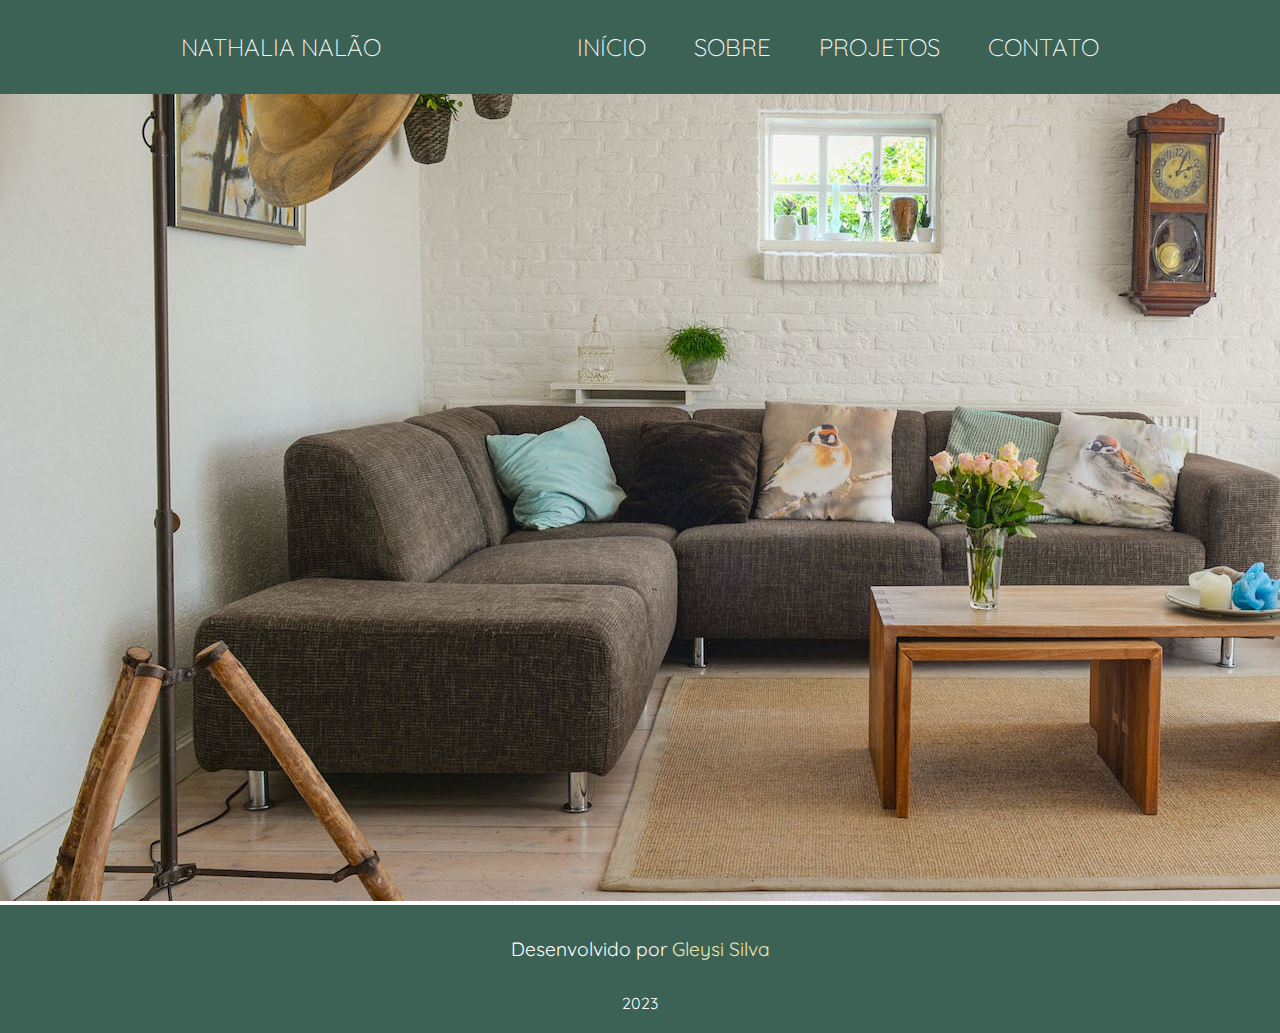
==== index.html @ 77935b5d "criando repositório" ====
<!DOCTYPE html>
<html lang="pt-br">
<head>
    <meta charset="UTF-8">
    <meta http-equiv="X-UA-Compatible" content="IE=edge">
    <meta name="viewport" content="width=device-width, initial-scale=1.0">
    <title>Nathalia Nalão</title>
    <!--css main-->
    <link rel="stylesheet" href="styles/style.css">
    <!--css mobile menu sheet-->
    <!-- <link rel="stylesheet" href="999px_sheet.css"> -->
    <!--css media queries sheets-->
    <!--fonts-->
    <link rel="preconnect" href="https://fonts.googleapis.com">
    <link rel="preconnect" href="https://fonts.gstatic.com" crossorigin>
    <link href="https://fonts.googleapis.com/css2?family=League+Script&family=WindSong:wght@500&display=swap" rel="stylesheet">
</head>
<body>
    <header>
        <nav>
            <a class="logo" href="#index.html">NATHALIA NALÃO</a><!--brand-->
            <ul class ="nav-list">
                <li><a href="#header">INÍCIO</a></li>
                <li><a href="about.html">SOBRE</a></li>
                <li><a href="projects.html">PROJETOS</a></li>
                <li><a href="contact.html">CONTATO</a></li>
            </ul>
        </nav>
        <img id="img-header" src="img/bg.jpg" alt="ambiente">
    </header>
    <footer>
        <p id="developer">Desenvolvido por <a href="https://gleysii.github.io/portfolio/" target="_blank">Gleysi Silva</a></p>
        <p id="year">2023</p>
        <div id="social-media-container">
            <!--sgv com links-->
        </div>
    </footer>
    <script src="js/script.js"></script>
</body>
</html>
---- styles/style.css ----
@import url("https://fonts.googleapis.com/css2?family=Quicksand:wght@300&display=swap");
* {
  padding: 0;
  margin: 0;
  overflow-x: hidden;
}

footer {
  background-color: #3C6255;
  height: 8rem;
  margin: 0;
  text-align: center;
  color: white;
}
footer p#developer {
  padding-top: 2rem;
  color: white;
  font-family: "Quicksand";
  font-size: 1.2rem;
  padding-bottom: 0;
}
footer p#developer a {
  text-decoration: none;
  color: #EAE7B1;
}
footer p#developer a:hover {
  letter-spacing: 0.1em;
}
footer p#year {
  padding-top: 2rem;
  color: white;
  font-family: "Quicksand";
}

nav {
  background-color: #3C6255;
  padding: 2rem;
  text-align: center;
  display: flex;
  justify-content: space-evenly;
}
nav .logo {
  display: flex;
  color: white;
  text-decoration: none;
  text-transform: uppercase;
  font-size: 1.5rem;
  font-weight: 300;
  font-family: "Quicksand";
}
nav .logo:hover {
  color: #A6BB8D;
}
nav ul {
  display: flex;
}
nav ul li {
  padding-left: 3rem;
  list-style: none;
  color: white;
}
nav ul li a {
  color: white;
  text-decoration: none;
  text-transform: uppercase;
  font-size: 1.5rem;
  font-weight: 300;
  font-family: "Quicksand";
}
nav ul li a:hover {
  color: #A6BB8D;
}

.img-header {
  width: 20%;
  height: 50%;
}/*# sourceMappingURL=style.css.map */
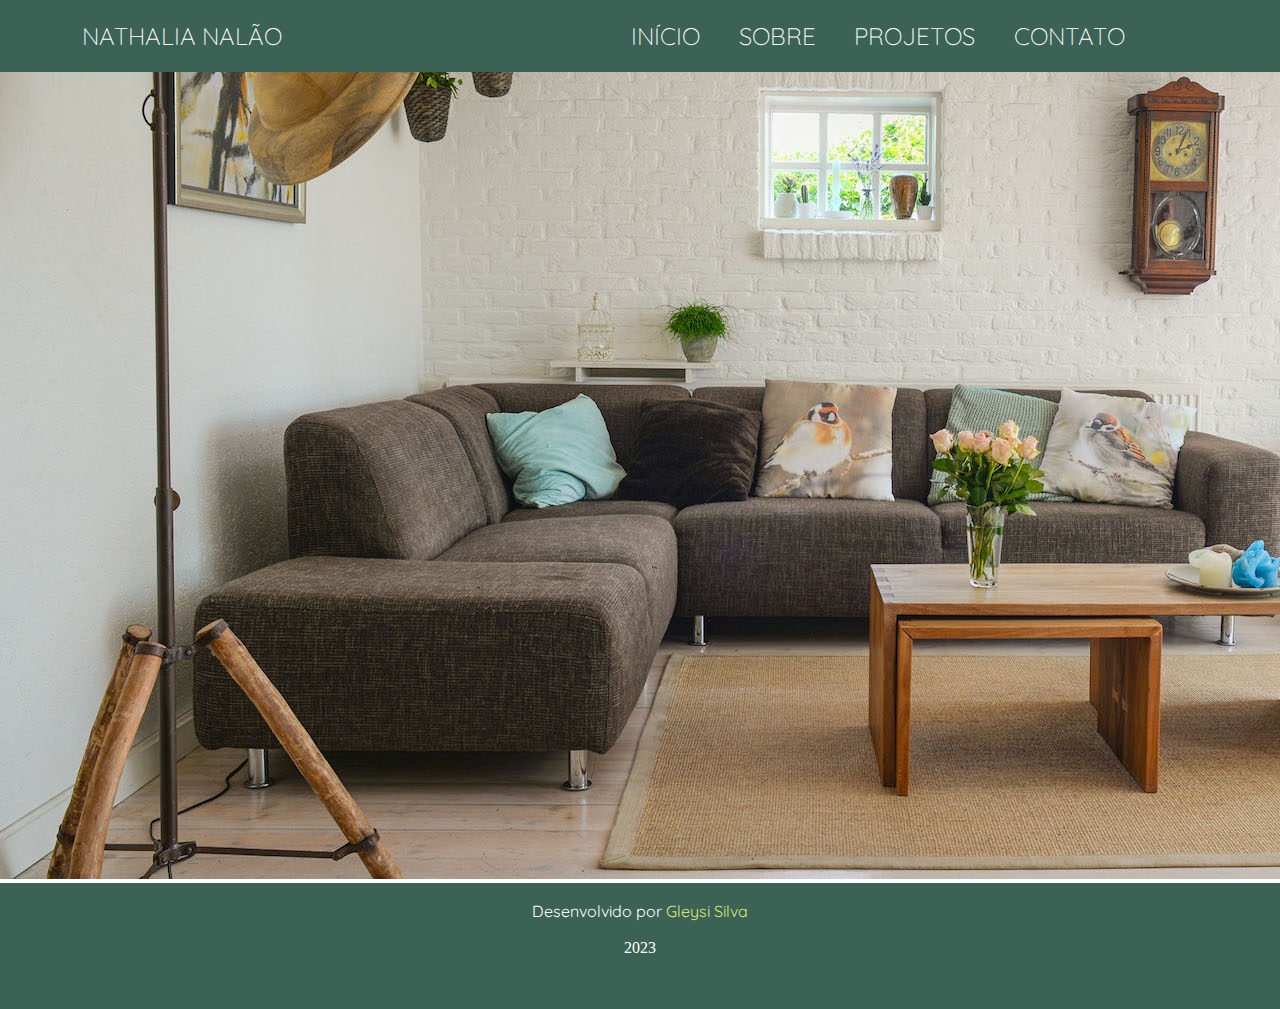
==== commit 1adb9c6a: "inserção de menu responsivo" ====
--- a/index.html
+++ b/index.html
@@ -17,16 +17,25 @@
 </head>
 <body>
     <header>
-        <nav>
-            <a class="logo" href="#index.html">NATHALIA NALÃO</a><!--brand-->
-            <ul class ="nav-list">
-                <li><a href="#header">INÍCIO</a></li>
-                <li><a href="about.html">SOBRE</a></li>
-                <li><a href="projects.html">PROJETOS</a></li>
-                <li><a href="contact.html">CONTATO</a></li>
-            </ul>
-        </nav>
-        <img id="img-header" src="img/bg.jpg" alt="ambiente">
+        <div class = "top-nav">
+            <div class = "menu-toggle">
+              <div class="one"></div>
+              <div class="two"></div>
+              <div class="three"></div>
+            </div>
+            <a class="brand" href="index.html">NATHALIA NALÃO</a>
+            <nav>
+                <ul>
+                    <li><a href="#header">INÍCIO</a></li>
+                    <li><a href="about.html">SOBRE</a></li>
+                    <li><a href="projects.html">PROJETOS</a></li>
+                    <li><a href="contact.html">CONTATO</a></li>
+                </ul>
+            </nav>
+        </div>
+        <main>
+            <img id="img-header" src="img/bg.jpg" alt="ambiente">
+        </main>
     </header>
     <footer>
         <p id="developer">Desenvolvido por <a href="https://gleysii.github.io/portfolio/" target="_blank">Gleysi Silva</a></p>
@@ -35,6 +44,7 @@
             <!--sgv com links-->
         </div>
     </footer>
-    <script src="js/script.js"></script>
+    <!-- <script src="js/script.js"></script> -->
+    <script src="js/mobile-menu.js"></script>
 </body>
 </html>--- a/styles/style.css
+++ b/styles/style.css
@@ -1,4 +1,66 @@
+@charset "UTF-8";
 @import url("https://fonts.googleapis.com/css2?family=Quicksand:wght@300&display=swap");
+* {
+  padding: 0;
+  margin: 0;
+  overflow-x: hidden;
+}
+
+* {
+  padding: 0;
+  margin: 0;
+  overflow-x: hidden;
+}
+
+#about-container {
+  height: 78vh;
+  justify-content: center;
+}
+#about-container .section-title {
+  font-size: 2rem;
+  font-weight: 500;
+  color: black;
+  font-family: "Quicksand";
+  letter-spacing: 2px;
+  margin-left: 7vw;
+  margin-top: 15vh;
+  padding: 0.5rem;
+  border-left: #dce677 solid 3px;
+}
+#about-container #about-description {
+  font-size: 1.5rem;
+  font-family: "Quicksand";
+  letter-spacing: 1pt;
+  align-items: center;
+  margin: 7vh 30vw 7vh 7vw;
+}
+#about-container #sidebar {
+  position: absolute;
+  right: 0;
+  top: 8vh;
+  height: 78vh;
+  width: 25vw;
+  background-color: #61876E;
+  text-align: center;
+}
+#about-container #sidebar #img-profile {
+  margin-top: 7vh;
+  position: relative;
+  margin-left: auto;
+  margin-right: auto;
+  width: 35vh;
+  border-radius: 3%;
+  height: auto;
+}
+#about-container #sidebar .nathalia {
+  font-size: 1.5rem;
+  font-family: "Quicksand";
+  letter-spacing: 1pt;
+  align-items: center;
+  margin: 7vh 7vw 7vh 7vw;
+  color: #A6BB8D;
+}
+
 * {
   padding: 0;
   margin: 0;
@@ -7,59 +69,67 @@
 
 footer {
   background-color: #3C6255;
-  height: 8rem;
+  height: 14vh;
   margin: 0;
   text-align: center;
   color: white;
 }
 footer p#developer {
-  padding-top: 2rem;
-  color: white;
-  font-family: "Quicksand";
-  font-size: 1.2rem;
-  padding-bottom: 0;
+  padding-top: 2vh;
+  color: white;
+  font-family: "Quicksand";
+  font-size: 1rem;
+  margin-bottom: 2vh;
 }
 footer p#developer a {
   text-decoration: none;
-  color: #EAE7B1;
+  color: #dce677;
 }
 footer p#developer a:hover {
   letter-spacing: 0.1em;
 }
 footer p#year {
-  padding-top: 2rem;
-  color: white;
-  font-family: "Quicksand";
-}
-
-nav {
+  font-weight: 100;
+}
+
+* {
+  padding: 0;
+  margin: 0;
+  overflow-x: hidden;
+}
+
+.top-nav {
   background-color: #3C6255;
-  padding: 2rem;
-  text-align: center;
+  height: 8vh;
+  vertical-align: center;
   display: flex;
-  justify-content: space-evenly;
-}
-nav .logo {
-  display: flex;
+  align-items: center;
+  justify-content: space-around;
+}
+.top-nav .brand {
   color: white;
   text-decoration: none;
   text-transform: uppercase;
   font-size: 1.5rem;
   font-weight: 300;
   font-family: "Quicksand";
-}
-nav .logo:hover {
+  margin-left: -30vw;
+}
+.top-nav .brand:hover {
   color: #A6BB8D;
 }
-nav ul {
+.top-nav nav {
+  text-align: center;
+}
+.top-nav nav ul {
   display: flex;
 }
-nav ul li {
-  padding-left: 3rem;
+.top-nav nav ul li {
+  padding-left: 3vw;
   list-style: none;
   color: white;
 }
-nav ul li a {
+.top-nav nav ul li a {
   color: white;
   text-decoration: none;
   text-transform: uppercase;
@@ -67,11 +137,111 @@
   font-weight: 300;
   font-family: "Quicksand";
 }
-nav ul li a:hover {
+.top-nav nav ul li a:hover {
   color: #A6BB8D;
 }
 
+* {
+  padding: 0;
+  margin: 0;
+  overflow-x: hidden;
+}
+
 .img-header {
-  width: 20%;
-  height: 50%;
+  width: 78vh;
+  height: auto;
+}
+
+* {
+  padding: 0;
+  margin: 0;
+  overflow-x: hidden;
+}
+
+h2.section-title {
+  font-size: 2rem;
+  font-weight: 500;
+  color: black;
+  font-family: "Quicksand";
+  letter-spacing: 2px;
+  margin-left: 7vw;
+  margin-top: 15vh;
+  padding: 0.5rem;
+  border-left: #dce677 solid 3px;
+}
+
+#contact-container {
+  height: 78vh;
+}
+#contact-container form {
+  display: block;
+  margin: 7vh 7vw 7vh 7vw;
+}
+
+@media (max-width: 620px) {
+  nav {
+    display: none;
+  }
+  .brand {
+    display: none;
+  }
+  .menu-toggle {
+    width: 40px;
+    top: 0;
+    right: 5px;
+    margin-right: 30px;
+  }
+  .menu-toggle .one,
+.menu-toggle .two,
+.menu-toggle .three {
+    background-color: white;
+    height: 3px;
+    width: 100%;
+    margin: 8px auto;
+    transition-duration: 0.3s;
+  }
+  /*menu aberto*/
+  .top-nav.on {
+    position: absolute;
+    top: 0;
+    left: 5;
+    width: 100vw;
+    height: 100vh;
+    background-color: #3C6255;
+    z-index: 10;
+    justify-content: center;
+    align-items: center;
+  }
+  .top-nav.on nav { /*acesso ao elemento nav com o menu clicado*/
+    display: block; /*menu é habilitado novamente por cima do menu clicado*/
+    flex-direction: column;
+  }
+  .top-nav.on .menu-toggle { /*posicionamento do ícone*/
+    position: absolute;
+    right: 0;
+    top: 15px;
+  }
+  .top-nav.on .menu-toggle .one { /*posicionamento das barras com o menu clicado*/
+    transform: rotate(45deg) translate(7px, 7px);
+  }
+  .top-nav.on .menu-toggle .two {
+    opacity: 0;
+  }
+  .top-nav.on .menu-toggle .three {
+    transform: rotate(-45deg) translate(9px, -9px);
+  }
+  .top-nav.on nav li {
+    margin: auto;
+    width: auto;
+  }
+  .top-nav.on nav ul {
+    margin: auto;
+    display: block;
+    text-align: center;
+  }
+  .top-nav.on nav ul a {
+    transition-duration: 0.5s;
+    font-size: 1.5rem;
+    line-height: 4rem;
+  }
 }/*# sourceMappingURL=style.css.map */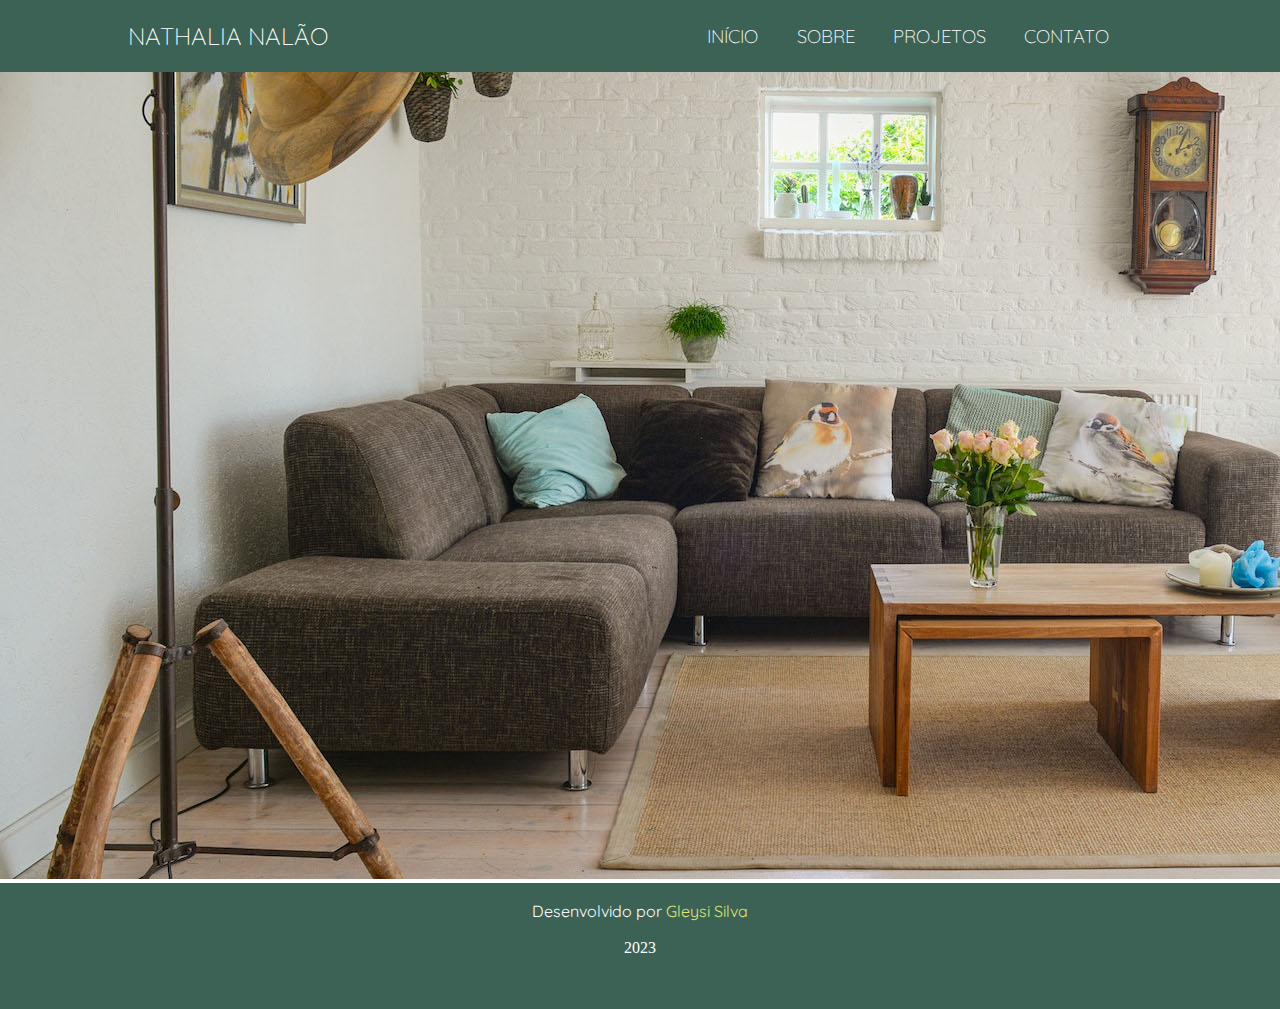
==== commit fbafe305: "estilização da página contatos" ====
--- a/index.html
+++ b/index.html
@@ -44,7 +44,6 @@
             <!--sgv com links-->
         </div>
     </footer>
-    <!-- <script src="js/script.js"></script> -->
     <script src="js/mobile-menu.js"></script>
 </body>
 </html>--- a/styles/style.css
+++ b/styles/style.css
@@ -1,11 +1,5 @@
 @charset "UTF-8";
 @import url("https://fonts.googleapis.com/css2?family=Quicksand:wght@300&display=swap");
-* {
-  padding: 0;
-  margin: 0;
-  overflow-x: hidden;
-}
-
 * {
   padding: 0;
   margin: 0;
@@ -40,7 +34,7 @@
   top: 8vh;
   height: 78vh;
   width: 25vw;
-  background-color: #61876E;
+  background-color: #61876e;
   text-align: center;
 }
 #about-container #sidebar #img-profile {
@@ -136,6 +130,7 @@
   font-size: 1.5rem;
   font-weight: 300;
   font-family: "Quicksand";
+  font-size: 1.1538461538rem;
 }
 .top-nav nav ul li a:hover {
   color: #A6BB8D;
@@ -171,14 +166,105 @@
 }
 
 #contact-container {
-  height: 78vh;
-}
-#contact-container form {
-  display: block;
-  margin: 7vh 7vw 7vh 7vw;
+  display: block;
+  height: 100vh;
+}
+#contact-container .title-container .section-title-contact {
+  display: block;
+  font-size: 2rem;
+  font-weight: 500;
+  color: black;
+  font-family: "Quicksand";
+  letter-spacing: 2px;
+  margin-left: 7vw;
+  margin-top: 15vh;
+  padding: 0.5rem;
+  border-left: #dce677 solid 3px;
+  margin-top: 5vh;
+}
+#contact-container .principal-container {
+  display: flex;
+  justify-content: center;
+}
+#contact-container .principal-container .formulario-container {
+  width: 43vw;
+  height: 60vh;
+  background-color: #61876e;
+  margin: 5vh 0vw 2vh 0;
+  border-radius: 2% 0 0 2%;
+}
+#contact-container .principal-container .formulario-container form {
+  padding: 7vh 0vw 0vh 0vw;
+  justify-content: center;
+}
+#contact-container .principal-container .formulario-container form label {
+  color: white;
+  font-size: 2rem;
+  font-weight: 500;
+  color: black;
+  font-family: "Quicksand";
+  letter-spacing: 2px;
+  margin-left: 7vw;
+  margin-top: 15vh;
+  padding: 0.5rem;
+  border-left: #dce677 solid 3px;
+  font-size: 1.5rem;
+}
+#contact-container .principal-container .formulario-container form input#email {
+  margin-top: 5vh;
+  display: block;
+  width: 30vw;
+  margin-left: 7vw;
+  margin-bottom: 2vh;
+  height: 5vh;
+}
+#contact-container .principal-container .formulario-container form input#message {
+  margin-top: 5vh;
+  display: block;
+  width: 30vw;
+  margin-left: 7vw;
+  margin-bottom: 2vh;
+  height: 10vh;
+}
+#contact-container .principal-container .formulario-container form button {
+  text-transform: uppercase;
+  color: black;
+  border-radius: 2%;
+  border: 1px solid black;
+  width: 150px;
+  background-color: #A6BB8D;
+  padding: 1vh;
+  display: block;
+  margin-top: 5vh;
+  margin-left: 17vw;
+}
+#contact-container .principal-container .formulario-container form button:hover {
+  border: 1px solid white;
+  color: white;
+  cursor: pointer;
+  transition: 0.4s;
+  background-color: #346049;
+}
+#contact-container .principal-container .img-contact-container {
+  text-align: center;
+  vertical-align: center;
+  width: 43vw;
+  height: 60vh;
+  background-color: #A6BB8D;
+  margin: 5vh 0vw 7vh 0vw;
+  border-radius: 0px 2% 2% 0;
+}
+#contact-container .principal-container .img-contact-container .interior-designer {
+  margin-top: 10vh;
+  width: 70%;
+  height: auto;
+  border-radius: 2%;
 }
 
 @media (max-width: 620px) {
+  .top-nav {
+    justify-content: flex-start;
+  }
   nav {
     display: none;
   }
@@ -186,10 +272,9 @@
     display: none;
   }
   .menu-toggle {
+    position: absolute;
     width: 40px;
-    top: 0;
-    right: 5px;
-    margin-right: 30px;
+    left: 15px;
   }
   .menu-toggle .one,
 .menu-toggle .two,
@@ -218,7 +303,7 @@
   }
   .top-nav.on .menu-toggle { /*posicionamento do ícone*/
     position: absolute;
-    right: 0;
+    right: 15px;
     top: 15px;
   }
   .top-nav.on .menu-toggle .one { /*posicionamento das barras com o menu clicado*/
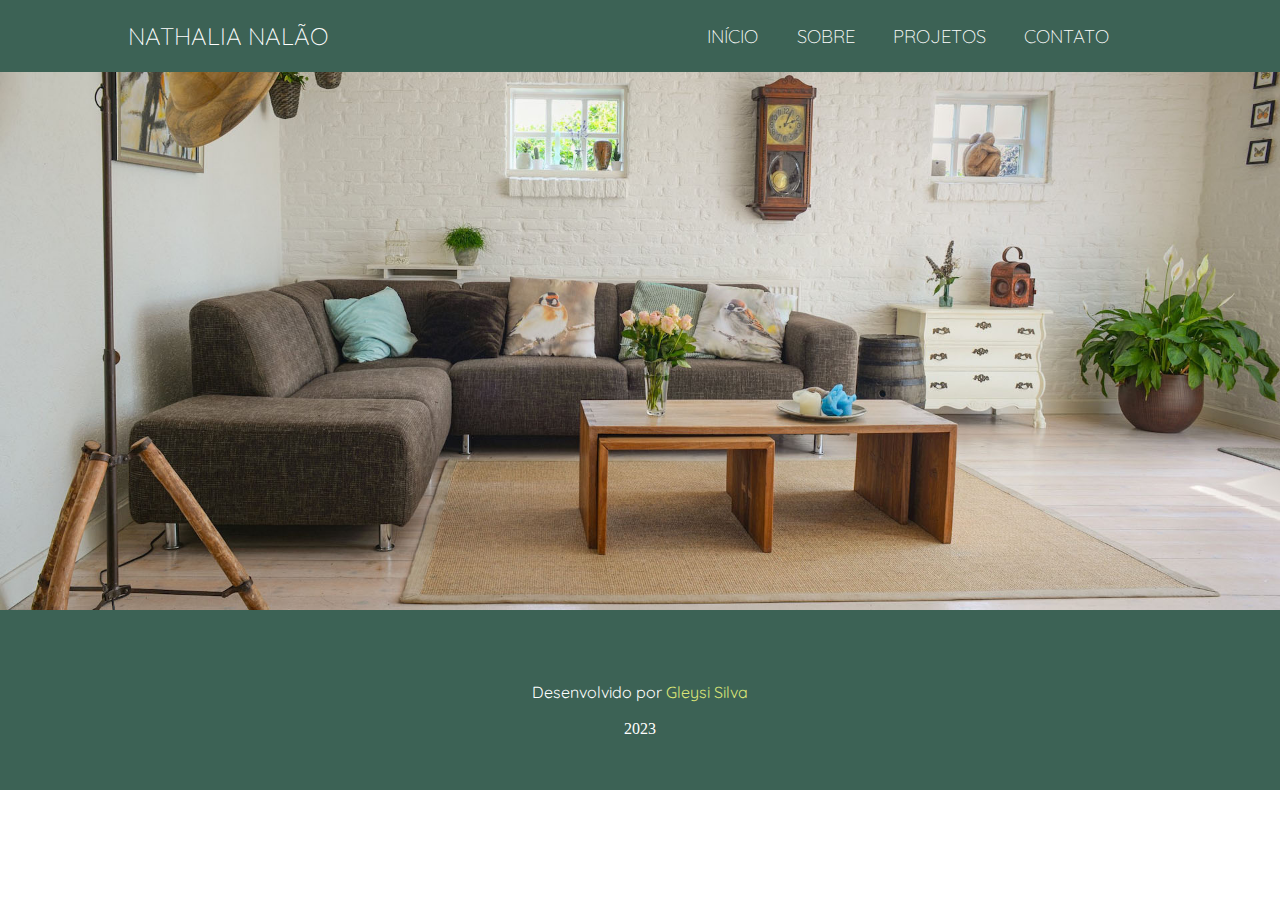
==== commit 0b012574: "inserção favicon, botões de contato e mudança de imagem" ====
--- a/index.html
+++ b/index.html
@@ -14,6 +14,7 @@
     <link rel="preconnect" href="https://fonts.googleapis.com">
     <link rel="preconnect" href="https://fonts.gstatic.com" crossorigin>
     <link href="https://fonts.googleapis.com/css2?family=League+Script&family=WindSong:wght@500&display=swap" rel="stylesheet">
+    <link rel="shortcut icon" href="img/favicon.png" type="image/x-icon">
 </head>
 <body>
     <header>
@@ -34,7 +35,9 @@
             </nav>
         </div>
         <main>
-            <img id="img-header" src="img/bg.jpg" alt="ambiente">
+            <div id="img-container">
+                <img id="img-header" src="img/bg.jpg" alt="ambiente">
+            </div>
         </main>
     </header>
     <footer>
--- a/styles/style.css
+++ b/styles/style.css
@@ -7,32 +7,21 @@
 }
 
 #about-container {
-  height: 78vh;
-  justify-content: center;
-}
-#about-container .section-title {
-  font-size: 2rem;
-  font-weight: 500;
-  color: black;
-  font-family: "Quicksand";
-  letter-spacing: 2px;
-  margin-left: 7vw;
-  margin-top: 15vh;
-  padding: 0.5rem;
-  border-left: #dce677 solid 3px;
+  height: 100vh;
+  justify-content: center;
 }
 #about-container #about-description {
   font-size: 1.5rem;
   font-family: "Quicksand";
   letter-spacing: 1pt;
   align-items: center;
-  margin: 7vh 30vw 7vh 7vw;
+  margin: 5vh 30vw 7vh 7vw;
 }
 #about-container #sidebar {
   position: absolute;
   right: 0;
   top: 8vh;
-  height: 78vh;
+  height: 100vh;
   width: 25vw;
   background-color: #61876e;
   text-align: center;
@@ -63,13 +52,13 @@
 
 footer {
   background-color: #3C6255;
-  height: 14vh;
+  height: 20vh;
   margin: 0;
   text-align: center;
   color: white;
 }
 footer p#developer {
-  padding-top: 2vh;
+  padding-top: 8vh;
   color: white;
   font-family: "Quicksand";
   font-size: 1rem;
@@ -135,6 +124,9 @@
 .top-nav nav ul li a:hover {
   color: #A6BB8D;
 }
+.top-nav nav ul li:hover {
+  letter-spacing: 2px;
+}
 
 * {
   padding: 0;
@@ -142,9 +134,16 @@
   overflow-x: hidden;
 }
 
-.img-header {
-  width: 78vh;
-  height: auto;
+#img-container {
+  display: flex;
+  align-items: center;
+  justify-content: center;
+}
+#img-container #logo-home {
+  top: 0;
+  left: 0;
+  width: 400px;
+  height: 400px;
 }
 
 * {
@@ -154,6 +153,7 @@
 }
 
 h2.section-title {
+  display: block;
   font-size: 2rem;
   font-weight: 500;
   color: black;
@@ -165,6 +165,78 @@
   border-left: #dce677 solid 3px;
 }
 
+.projects-container { /*transformando em grid container*/
+  display: grid;
+  justify-content: center;
+  gap: 1rem;
+  margin: 5rem 2rem;
+}
+
+.row {
+  flex-wrap: wrap; /*para não "sanfonar ao diminuir a tela"*/
+  width: 320px;
+  overflow: hidden; /*impede que a img transborde com o hover*/
+}
+
+/*tamanho da miniatura no grid*/
+.row .small_img {
+  width: inherit;
+}
+
+.row .small_img:hover {
+  transition: 0.3s;
+  transform: scale(1.2);
+  filter: grayscale(0.8);
+  cursor: pointer;
+}
+
+/*configuração dos grids por elemento*/
+.row:nth-child(0) {
+  grid-column: 1/2;
+  grid-row: 1/2;
+}
+
+.row:nth-child(12) {
+  grid-column: 4/5;
+  grid-row: 1/2;
+}
+
+.modal {
+  /*configuração do modal*/
+  display: flex;
+  align-items: center;
+  justify-content: center;
+  position: fixed;
+  top: 0;
+  width: 100vw;
+  height: 100vh;
+  background-color: rgba(0, 0, 0, 0.7);
+  visibility: hidden;
+}
+
+/*conteúdo de dentro do modal */
+#modal_img {
+  width: 65vw;
+}
+
+/*botão "x"*/
+#bt_close {
+  color: white;
+  background-color: #000000;
+  position: absolute;
+  top: 10px;
+  right: 30px;
+  padding: 5px 10px;
+  font-size: 25px;
+  border: white solid 1px;
+  cursor: pointer;
+}
+
+/*classe que será adicionada dinamicamente por JS*/
+.modal_active {
+  visibility: visible;
+}
+
 #contact-container {
   display: block;
   height: 100vh;
@@ -180,11 +252,12 @@
   margin-top: 15vh;
   padding: 0.5rem;
   border-left: #dce677 solid 3px;
-  margin-top: 5vh;
+  margin-top: 6vh;
 }
 #contact-container .principal-container {
   display: flex;
   justify-content: center;
+  align-items: center;
 }
 #contact-container .principal-container .formulario-container {
   width: 43vw;
@@ -194,6 +267,7 @@
   border-radius: 2% 0 0 2%;
 }
 #contact-container .principal-container .formulario-container form {
+  text-align: center;
   padding: 7vh 0vw 0vh 0vw;
   justify-content: center;
 }
@@ -209,6 +283,7 @@
   padding: 0.5rem;
   border-left: #dce677 solid 3px;
   font-size: 1.5rem;
+  margin-left: -17vw;
 }
 #contact-container .principal-container .formulario-container form input#email {
   margin-top: 5vh;
@@ -227,23 +302,29 @@
   height: 10vh;
 }
 #contact-container .principal-container .formulario-container form button {
+  width: 150px;
+  height: 40px;
+  padding: 1vh;
+  background-color: #A6BB8D;
+  border: 1px solid black;
+  color: black;
+  border-radius: 5px;
   text-transform: uppercase;
-  color: black;
-  border-radius: 2%;
-  border: 1px solid black;
-  width: 150px;
-  background-color: #A6BB8D;
-  padding: 1vh;
-  display: block;
-  margin-top: 5vh;
-  margin-left: 17vw;
 }
 #contact-container .principal-container .formulario-container form button:hover {
-  border: 1px solid white;
-  color: white;
-  cursor: pointer;
+  color: white;
   transition: 0.4s;
   background-color: #346049;
+  border: 1px solid rgb(255, 255, 255);
+}
+#contact-container .principal-container .formulario-container form button a {
+  font-weight: 300;
+  color: black;
+  text-decoration: none;
+  font-size: 12pt;
+}
+#contact-container .principal-container .formulario-container form button a:hover {
+  color: white;
 }
 #contact-container .principal-container .img-contact-container {
   text-align: center;
@@ -251,14 +332,69 @@
   width: 43vw;
   height: 60vh;
   background-color: #A6BB8D;
-  margin: 5vh 0vw 7vh 0vw;
+  margin: 5vh 0vw 2vh 0vw;
   border-radius: 0px 2% 2% 0;
 }
 #contact-container .principal-container .img-contact-container .interior-designer {
-  margin-top: 10vh;
-  width: 70%;
+  margin-top: 3vh;
+  width: 80%;
   height: auto;
   border-radius: 2%;
+}
+#contact-container .social-media-container {
+  display: flex;
+  text-align: center;
+  justify-content: center;
+  gap: 2rem;
+  padding-top: 2rem;
+}
+#contact-container .social-media-container #wpp-btn {
+  width: 150px;
+  height: 40px;
+  padding: 1vh;
+  background-color: #A6BB8D;
+  border: 1px solid black;
+  color: black;
+  border-radius: 5px;
+}
+#contact-container .social-media-container #wpp-btn:hover {
+  color: white;
+  transition: 0.4s;
+  background-color: #075037;
+  border: 1px solid rgb(255, 255, 255);
+}
+#contact-container .social-media-container #wpp-btn a {
+  font-weight: 300;
+  color: black;
+  text-decoration: none;
+  font-size: 12pt;
+}
+#contact-container .social-media-container #wpp-btn a:hover {
+  color: white;
+}
+#contact-container .social-media-container #linkedin-btn {
+  width: 150px;
+  height: 40px;
+  padding: 1vh;
+  background-color: #A6BB8D;
+  border: 1px solid black;
+  color: black;
+  border-radius: 5px;
+}
+#contact-container .social-media-container #linkedin-btn:hover {
+  color: white;
+  transition: 0.4s;
+  background-color: #084d91;
+  border: 1px solid rgb(255, 255, 255);
+}
+#contact-container .social-media-container #linkedin-btn a {
+  font-weight: 300;
+  color: black;
+  text-decoration: none;
+  font-size: 12pt;
+}
+#contact-container .social-media-container #linkedin-btn a:hover {
+  color: white;
 }
 
 @media (max-width: 620px) {
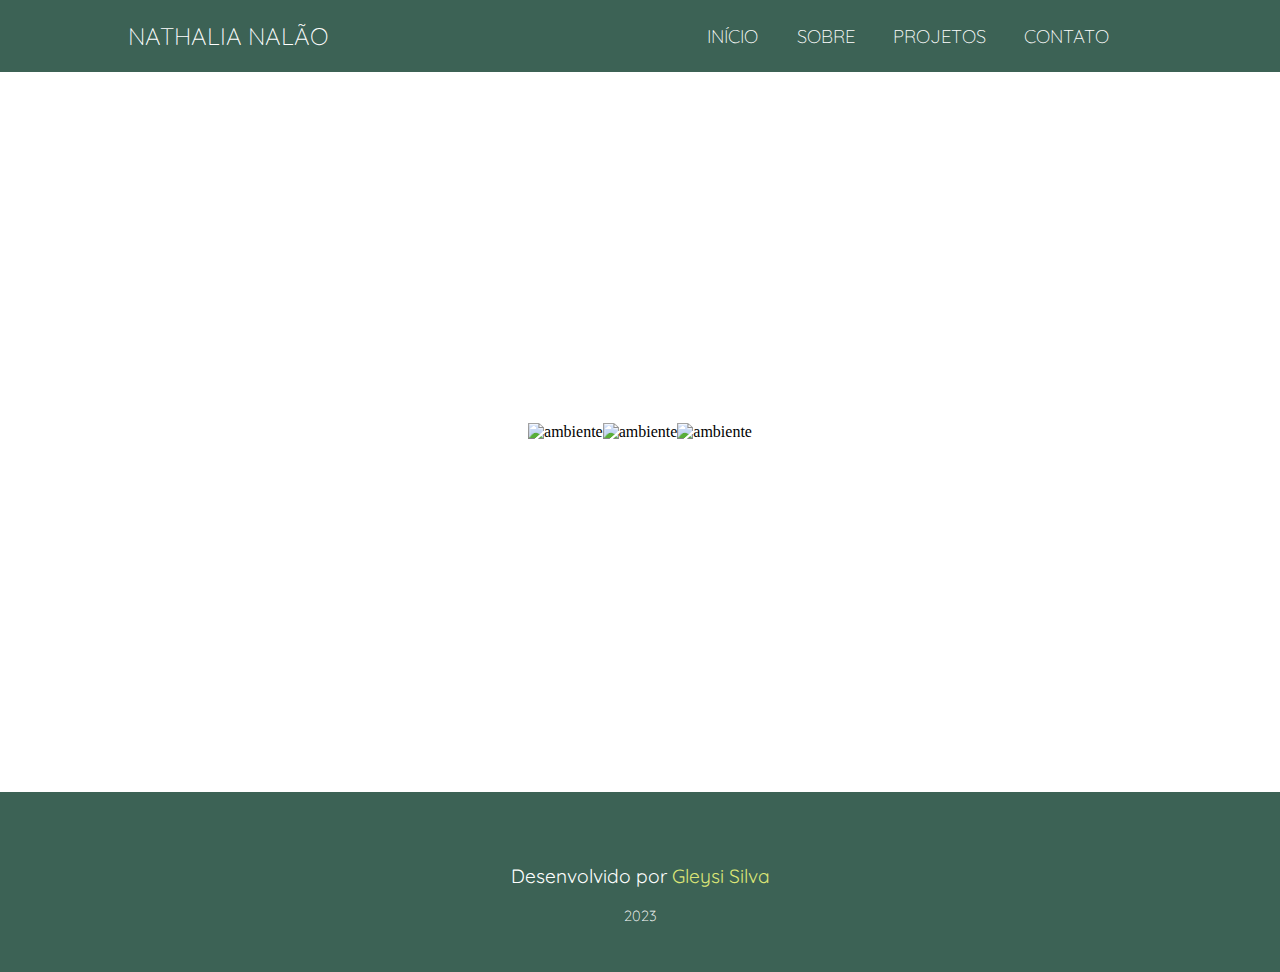
==== commit 7bff55fb: "mq mobile pronta" ====
--- a/index.html
+++ b/index.html
@@ -36,7 +36,9 @@
         </div>
         <main>
             <div id="img-container">
-                <img id="img-header" src="img/bg.jpg" alt="ambiente">
+                <img class="img-1" src="img/bg-1.jpg" alt="ambiente">
+                <img class="img-mobile" src="img/bg-mobile.jpg" alt="ambiente">
+                <img class="img-2" src="img/bg-2.jpg" alt="ambiente">
             </div>
         </main>
     </header>
--- a/styles/style.css
+++ b/styles/style.css
@@ -1,14 +1,21 @@
 @charset "UTF-8";
 @import url("https://fonts.googleapis.com/css2?family=Quicksand:wght@300&display=swap");
-* {
-  padding: 0;
-  margin: 0;
-  overflow-x: hidden;
-}
-
 #about-container {
-  height: 100vh;
-  justify-content: center;
+  display: flex;
+  height: 80;
+  flex-direction: column;
+  padding-bottom: 5vh;
+}
+@media (max-width: 599px) {
+  #about-container:nth-child(4) {
+    order: 1;
+  }
+}
+@media (max-width: 599px) {
+  #about-container {
+    display: block;
+    padding-bottom: 0;
+  }
 }
 #about-container #about-description {
   font-size: 1.5rem;
@@ -20,11 +27,19 @@
 #about-container #sidebar {
   position: absolute;
   right: 0;
-  top: 8vh;
-  height: 100vh;
+  top: 88vh;
+  height: 95.6vh;
   width: 25vw;
   background-color: #61876e;
   text-align: center;
+}
+@media (max-width: 599px) {
+  #about-container #sidebar {
+    position: static;
+    overflow: hidden;
+    width: auto;
+    height: auto;
+  }
 }
 #about-container #sidebar #img-profile {
   margin-top: 7vh;
@@ -35,6 +50,10 @@
   border-radius: 3%;
   height: auto;
 }
+#about-container #sidebar #img-profile:hover {
+  cursor: pointer;
+  opacity: 0.9;
+}
 #about-container #sidebar .nathalia {
   font-size: 1.5rem;
   font-family: "Quicksand";
@@ -45,12 +64,13 @@
 }
 
 * {
+  margin: 0;
   padding: 0;
-  margin: 0;
   overflow-x: hidden;
 }
 
 footer {
+  display: block;
   background-color: #3C6255;
   height: 20vh;
   margin: 0;
@@ -61,7 +81,7 @@
   padding-top: 8vh;
   color: white;
   font-family: "Quicksand";
-  font-size: 1rem;
+  font-size: 1.2rem;
   margin-bottom: 2vh;
 }
 footer p#developer a {
@@ -72,12 +92,14 @@
   letter-spacing: 0.1em;
 }
 footer p#year {
+  font-family: "Quicksand";
   font-weight: 100;
+  font-size: 11pt;
 }
 
 * {
+  margin: 0;
   padding: 0;
-  margin: 0;
   overflow-x: hidden;
 }
 
@@ -129,26 +151,33 @@
 }
 
 * {
+  margin: 0;
   padding: 0;
-  margin: 0;
   overflow-x: hidden;
 }
 
 #img-container {
+  overflow: hidden;
+  height: 80vh;
   display: flex;
   align-items: center;
   justify-content: center;
 }
-#img-container #logo-home {
-  top: 0;
-  left: 0;
-  width: 400px;
-  height: 400px;
+@media (max-width: 599px) {
+  #img-container {
+    height: 100vh;
+    flex-direction: column;
+  }
+}
+@media (max-width: 599px) {
+  #img-container .img-1, #img-container .img-2 {
+    display: none;
+  }
 }
 
 * {
+  margin: 0;
   padding: 0;
-  margin: 0;
   overflow-x: hidden;
 }
 
@@ -163,6 +192,7 @@
   margin-top: 15vh;
   padding: 0.5rem;
   border-left: #dce677 solid 3px;
+  font-size: 1.7647058824rem;
 }
 
 .projects-container { /*transformando em grid container*/
@@ -174,16 +204,22 @@
 
 .row {
   flex-wrap: wrap; /*para não "sanfonar ao diminuir a tela"*/
-  width: 320px;
-  overflow: hidden; /*impede que a img transborde com o hover*/
+  width: 30vw;
+  overflow: hidden;
+}
+@media (max-width: 599px) {
+  .row {
+    width: 80vw;
+    overflow: hidden;
+  }
+}
+
+.small_img {
+  width: inherit;
 }
 
 /*tamanho da miniatura no grid*/
-.row .small_img {
-  width: inherit;
-}
-
-.row .small_img:hover {
+.small_img:hover {
   transition: 0.3s;
   transform: scale(1.2);
   filter: grayscale(0.8);
@@ -191,14 +227,20 @@
 }
 
 /*configuração dos grids por elemento*/
-.row:nth-child(0) {
+.row:nth-child(1) {
   grid-column: 1/2;
   grid-row: 1/2;
 }
 
 .row:nth-child(12) {
-  grid-column: 4/5;
-  grid-row: 1/2;
+  grid-column: 3/4;
+  grid-row: 4/5;
+}
+@media (max-width: 599px) {
+  .row:nth-child(12) {
+    grid-column: 1/2;
+    grid-row: 1/2;
+  }
 }
 
 .modal {
@@ -232,9 +274,38 @@
   cursor: pointer;
 }
 
+a button.btn-back {
+  background-color: white;
+  font-size: 28px;
+  position: fixed;
+  font-weight: 100;
+  width: 50px;
+  height: 50px;
+  bottom: 15px;
+  right: 25px;
+  color: #3C6255;
+  border: 1px solid #3C6255;
+  border-radius: 50px;
+  transition: 0.2s;
+  cursor: pointer;
+}
+@media (max-width: 599px) {
+  a button.btn-back {
+    right: 15px;
+    width: 60px;
+    height: 60px;
+  }
+}
+
 /*classe que será adicionada dinamicamente por JS*/
 .modal_active {
   visibility: visible;
+}
+
+* {
+  margin: 0;
+  padding: 0;
+  overflow-x: hidden;
 }
 
 #contact-container {
@@ -254,22 +325,40 @@
   border-left: #dce677 solid 3px;
   margin-top: 6vh;
 }
+@media (max-width: 599px) {
+  #contact-container .title-container .section-title-contact {
+    margin-top: 10vh;
+    margin-bottom: 7vh;
+  }
+}
 #contact-container .principal-container {
   display: flex;
   justify-content: center;
   align-items: center;
+  height: auto;
+}
+@media (max-width: 599px) {
+  #contact-container .principal-container {
+    flex-direction: column;
+  }
 }
 #contact-container .principal-container .formulario-container {
   width: 43vw;
-  height: 60vh;
-  background-color: #61876e;
+  height: 59.7vh;
+  background-color: white;
   margin: 5vh 0vw 2vh 0;
+  border: black solid 1px;
   border-radius: 2% 0 0 2%;
 }
+@media (max-width: 599px) {
+  #contact-container .principal-container .formulario-container {
+    width: 80vw;
+    border-radius: 2%;
+  }
+}
 #contact-container .principal-container .formulario-container form {
-  text-align: center;
   padding: 7vh 0vw 0vh 0vw;
-  justify-content: center;
+  justify-content: left;
 }
 #contact-container .principal-container .formulario-container form label {
   color: white;
@@ -283,7 +372,10 @@
   padding: 0.5rem;
   border-left: #dce677 solid 3px;
   font-size: 1.5rem;
-  margin-left: -17vw;
+}
+#contact-container .principal-container .formulario-container form .button-container {
+  display: flex;
+  justify-content: center;
 }
 #contact-container .principal-container .formulario-container form input#email {
   margin-top: 5vh;
@@ -293,6 +385,11 @@
   margin-bottom: 2vh;
   height: 5vh;
 }
+@media (max-width: 599px) {
+  #contact-container .principal-container .formulario-container form input#email {
+    width: 61vw;
+  }
+}
 #contact-container .principal-container .formulario-container form input#message {
   margin-top: 5vh;
   display: block;
@@ -301,15 +398,21 @@
   margin-bottom: 2vh;
   height: 10vh;
 }
+@media (max-width: 599px) {
+  #contact-container .principal-container .formulario-container form input#message {
+    width: 61vw;
+  }
+}
 #contact-container .principal-container .formulario-container form button {
+  margin-top: 1rem;
+  font-family: "Quicksand";
   width: 150px;
   height: 40px;
   padding: 1vh;
-  background-color: #A6BB8D;
+  background-color: white;
   border: 1px solid black;
   color: black;
   border-radius: 5px;
-  text-transform: uppercase;
 }
 #contact-container .principal-container .formulario-container form button:hover {
   color: white;
@@ -327,32 +430,45 @@
   color: white;
 }
 #contact-container .principal-container .img-contact-container {
+  display: flex;
   text-align: center;
   vertical-align: center;
   width: 43vw;
   height: 60vh;
-  background-color: #A6BB8D;
   margin: 5vh 0vw 2vh 0vw;
   border-radius: 0px 2% 2% 0;
-}
-#contact-container .principal-container .img-contact-container .interior-designer {
-  margin-top: 3vh;
-  width: 80%;
+  overflow: hidden;
+}
+@media (max-width: 599px) {
+  #contact-container .principal-container .img-contact-container {
+    display: none;
+  }
+}
+#contact-container .principal-container .img-contact-container .interior-design {
+  width: 800px;
+  height: 300px;
+  -o-object-fit: cover;
+     object-fit: cover;
   height: auto;
-  border-radius: 2%;
 }
 #contact-container .social-media-container {
   display: flex;
   text-align: center;
   justify-content: center;
   gap: 2rem;
-  padding-top: 2rem;
+  padding-top: 3rem;
+}
+@media (max-width: 599px) {
+  #contact-container .social-media-container {
+    padding-bottom: 5rem;
+  }
 }
 #contact-container .social-media-container #wpp-btn {
+  font-family: "Quicksand";
   width: 150px;
   height: 40px;
   padding: 1vh;
-  background-color: #A6BB8D;
+  background-color: white;
   border: 1px solid black;
   color: black;
   border-radius: 5px;
@@ -373,10 +489,11 @@
   color: white;
 }
 #contact-container .social-media-container #linkedin-btn {
+  font-family: "Quicksand";
   width: 150px;
   height: 40px;
   padding: 1vh;
-  background-color: #A6BB8D;
+  background-color: white;
   border: 1px solid black;
   color: black;
   border-radius: 5px;
@@ -395,6 +512,12 @@
 }
 #contact-container .social-media-container #linkedin-btn a:hover {
   color: white;
+}
+
+* {
+  margin: 0;
+  padding: 0;
+  overflow-x: hidden;
 }
 
 @media (max-width: 620px) {
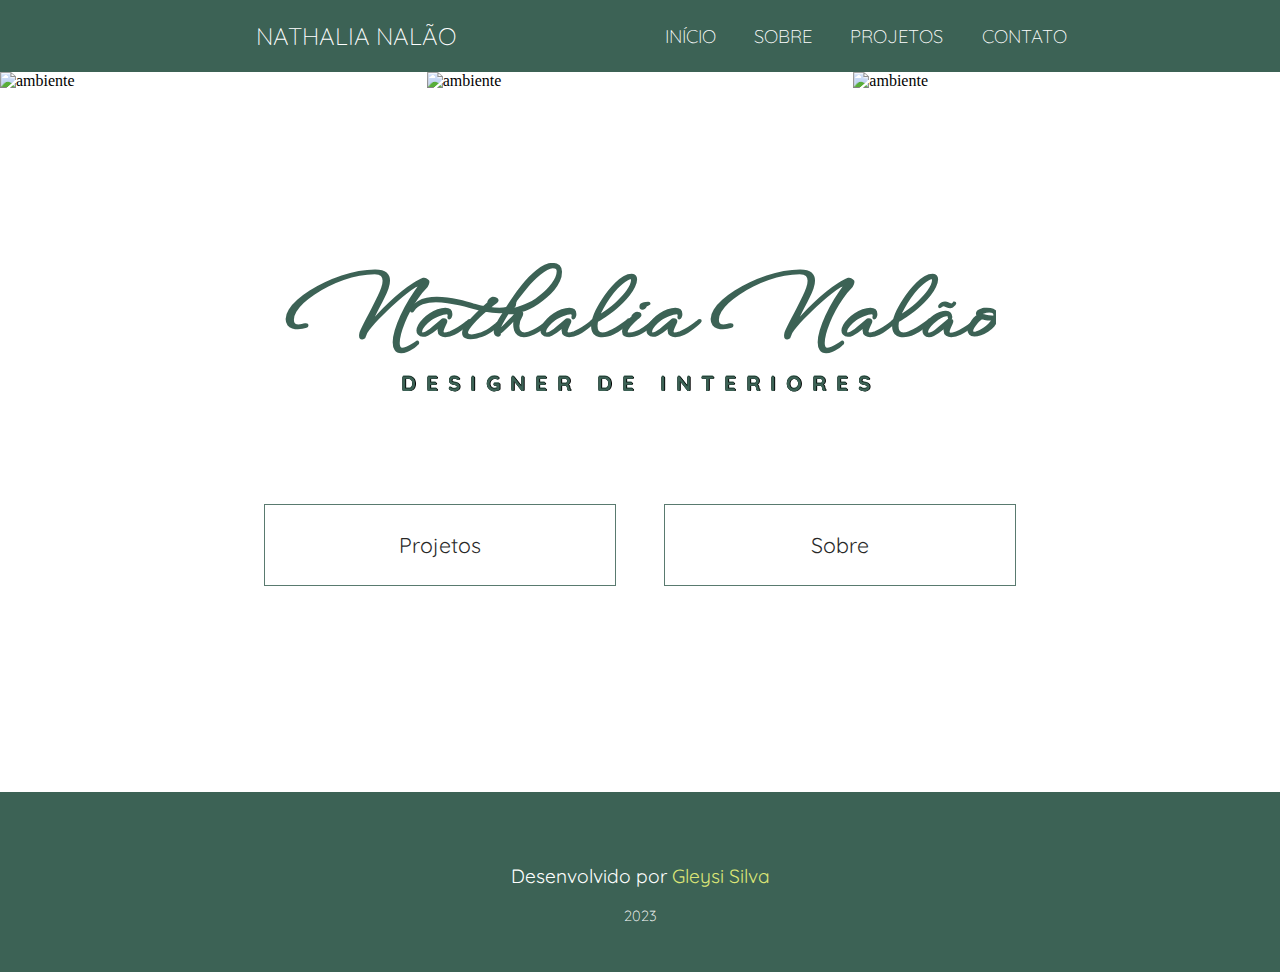
==== commit cbdc9948: "media query para tablet e inserção de elementos na home" ====
--- a/index.html
+++ b/index.html
@@ -10,6 +10,8 @@
     <!--css mobile menu sheet-->
     <!-- <link rel="stylesheet" href="999px_sheet.css"> -->
     <!--css media queries sheets-->
+    <!-- lib aos -->
+    <link href="https://unpkg.com/aos@2.3.1/dist/aos.css" rel="stylesheet">
     <!--fonts-->
     <link rel="preconnect" href="https://fonts.googleapis.com">
     <link rel="preconnect" href="https://fonts.gstatic.com" crossorigin>
@@ -36,9 +38,17 @@
         </div>
         <main>
             <div id="img-container">
+                <h1 id="designer-name" data-aos="fade-down">Nathalia Nalão</h1>
+                <h2 id="professional-description" data-aos="fade-up">Designer de interiores</h2>
+                <div class="cards-home">
+                    <a href="projects.html"><div id="card-projetos" data-aos="fade-up">Projetos</div></a>
+                    <a href="about.html"><div id="card-sobre" data-aos="fade-up">Sobre</div></a>
+                    
+                    
+                </div>
                 <img class="img-1" src="img/bg-1.jpg" alt="ambiente">
+                <img class="img-2" src="img/bg-2.jpg" alt="ambiente">
                 <img class="img-mobile" src="img/bg-mobile.jpg" alt="ambiente">
-                <img class="img-2" src="img/bg-2.jpg" alt="ambiente">
             </div>
         </main>
     </header>
@@ -49,6 +59,10 @@
             <!--sgv com links-->
         </div>
     </footer>
+    <script src="https://unpkg.com/aos@2.3.1/dist/aos.js"></script>
+    <script>
+        AOS.init();
+    </script>
     <script src="js/mobile-menu.js"></script>
 </body>
 </html>--- a/styles/style.css
+++ b/styles/style.css
@@ -1,5 +1,6 @@
 @charset "UTF-8";
 @import url("https://fonts.googleapis.com/css2?family=Quicksand:wght@300&display=swap");
+@import url("https://fonts.googleapis.com/css2?family=WindSong:wght@400;500&display=swap");
 #about-container {
   display: flex;
   height: 80;
@@ -33,6 +34,14 @@
   background-color: #61876e;
   text-align: center;
 }
+@media (min-width: 600px) and (max-width: 1200px) {
+  #about-container #sidebar {
+    position: static;
+    overflow: hidden;
+    width: auto;
+    height: auto;
+  }
+}
 @media (max-width: 599px) {
   #about-container #sidebar {
     position: static;
@@ -70,7 +79,7 @@
 }
 
 footer {
-  display: block;
+  position: static;
   background-color: #3C6255;
   height: 20vh;
   margin: 0;
@@ -106,7 +115,6 @@
 .top-nav {
   background-color: #3C6255;
   height: 8vh;
-  vertical-align: center;
   display: flex;
   align-items: center;
   justify-content: space-around;
@@ -118,13 +126,22 @@
   font-size: 1.5rem;
   font-weight: 300;
   font-family: "Quicksand";
-  margin-left: -30vw;
 }
 .top-nav .brand:hover {
   color: #A6BB8D;
 }
+@media (min-width: 600px) and (max-width: 1200px) {
+  .top-nav .brand {
+    font-size: 1rem;
+  }
+}
 .top-nav nav {
-  text-align: center;
+  padding-right: 10vw;
+}
+@media (min-width: 600px) and (max-width: 1200px) {
+  .top-nav nav {
+    padding-right: 7vw;
+  }
 }
 .top-nav nav ul {
   display: flex;
@@ -146,6 +163,12 @@
 .top-nav nav ul li a:hover {
   color: #A6BB8D;
 }
+@media (min-width: 600px) and (max-width: 1200px) {
+  .top-nav nav ul li a {
+    font-size: 0.8571428571rem;
+    padding-left: -32vw;
+  }
+}
 .top-nav nav ul li:hover {
   letter-spacing: 2px;
 }
@@ -162,17 +185,94 @@
   display: flex;
   align-items: center;
   justify-content: center;
+  -o-object-fit: cover;
+     object-fit: cover;
 }
 @media (max-width: 599px) {
   #img-container {
-    height: 100vh;
     flex-direction: column;
   }
+}
+#img-container #designer-name {
+  padding: 1px;
+  display: flex;
+  position: absolute;
+  font-family: "WindSong", cursive;
+  color: #3C6255;
+  font-size: 5rem;
+  margin-bottom: 25vh;
+}
+#img-container #professional-description {
+  color: #3C6255;
+  text-shadow: 0px 0 black, 0 0px #3C6255, 1px 0 black, 0 -1px #3C6255;
+  display: flex;
+  position: absolute;
+  font-weight: bold;
+  margin-bottom: 11vh;
+  font-family: "Quicksand";
+  text-transform: uppercase;
+  font-size: 1.3rem;
+  letter-spacing: 10px;
+}
+#img-container .cards-home {
+  position: absolute;
+  display: flex;
+  gap: 3rem;
+}
+#img-container .cards-home a {
+  text-decoration: none;
+}
+#img-container .cards-home a #card-projetos {
+  color: black;
+  display: flex;
+  width: 350px;
+  height: 80px;
+  background-color: white;
+  justify-content: center;
+  align-items: center;
+  font-family: "Quicksand";
+  font-size: 16pt;
+  opacity: 0.85;
+  border: solid 1px #3C6255;
+  margin-top: 25vh;
+}
+#img-container .cards-home a #card-projetos:hover {
+  cursor: pointer;
+  opacity: 1;
+  letter-spacing: 1px;
+}
+#img-container .cards-home a #card-sobre {
+  color: black;
+  display: flex;
+  width: 350px;
+  height: 80px;
+  background-color: white;
+  justify-content: center;
+  align-items: center;
+  font-family: "Quicksand";
+  font-size: 16pt;
+  opacity: 0.85;
+  border: solid 1px #3C6255;
+  margin-top: 25vh;
+}
+#img-container .cards-home a #card-sobre:hover {
+  cursor: pointer;
+  opacity: 1;
+  letter-spacing: 1px;
+}
+#img-container img {
+  width: 100%;
+  height: 100%;
+  -o-object-fit: cover;
+     object-fit: cover;
 }
 @media (max-width: 599px) {
   #img-container .img-1, #img-container .img-2 {
     display: none;
   }
+}
+#img-container .img-mobile {
+  max-width: 100%;
 }
 
 * {
@@ -308,9 +408,14 @@
   overflow-x: hidden;
 }
 
+main {
+  height: auto;
+  display: block;
+}
+
 #contact-container {
   display: block;
-  height: 100vh;
+  height: auto;
 }
 #contact-container .title-container .section-title-contact {
   display: block;
@@ -327,6 +432,7 @@
 }
 @media (max-width: 599px) {
   #contact-container .title-container .section-title-contact {
+    display: block;
     margin-top: 10vh;
     margin-bottom: 7vh;
   }
@@ -340,6 +446,7 @@
 @media (max-width: 599px) {
   #contact-container .principal-container {
     flex-direction: column;
+    height: auto;
   }
 }
 #contact-container .principal-container .formulario-container {
@@ -373,6 +480,11 @@
   border-left: #dce677 solid 3px;
   font-size: 1.5rem;
 }
+@media (min-width: 600px) and (max-width: 1200px) {
+  #contact-container .principal-container .formulario-container form label {
+    font-size: 1.2rem;
+  }
+}
 #contact-container .principal-container .formulario-container form .button-container {
   display: flex;
   justify-content: center;
@@ -457,11 +569,7 @@
   justify-content: center;
   gap: 2rem;
   padding-top: 3rem;
-}
-@media (max-width: 599px) {
-  #contact-container .social-media-container {
-    padding-bottom: 5rem;
-  }
+  padding-bottom: 5rem;
 }
 #contact-container .social-media-container #wpp-btn {
   font-family: "Quicksand";
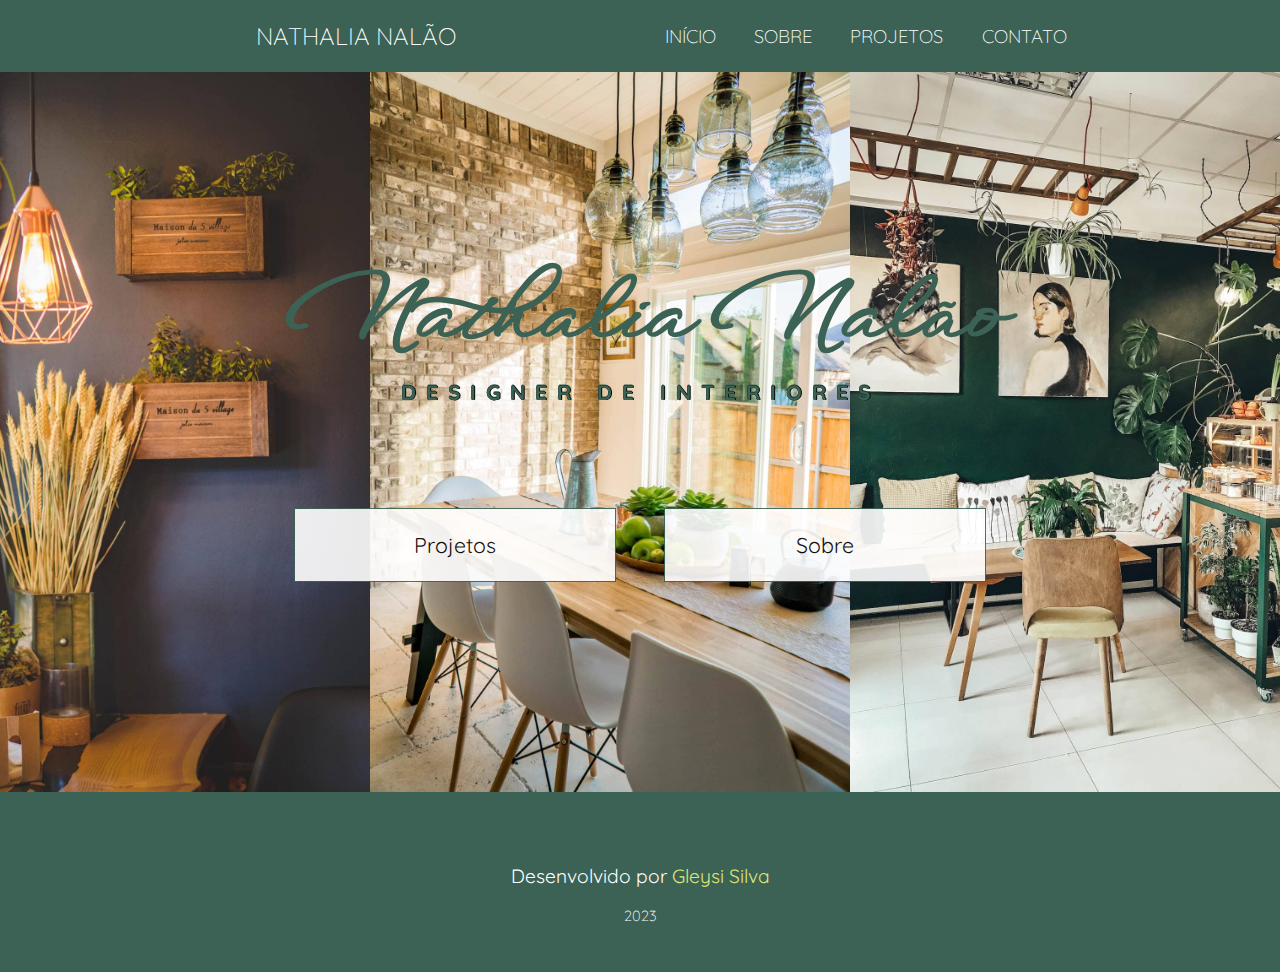
==== commit 3e8b1ed0: "versão final" ====
--- a/index.html
+++ b/index.html
@@ -7,9 +7,6 @@
     <title>Nathalia Nalão</title>
     <!--css main-->
     <link rel="stylesheet" href="styles/style.css">
-    <!--css mobile menu sheet-->
-    <!-- <link rel="stylesheet" href="999px_sheet.css"> -->
-    <!--css media queries sheets-->
     <!-- lib aos -->
     <link href="https://unpkg.com/aos@2.3.1/dist/aos.css" rel="stylesheet">
     <!--fonts-->
--- a/styles/style.css
+++ b/styles/style.css
@@ -25,11 +25,17 @@
   align-items: center;
   margin: 5vh 30vw 7vh 7vw;
 }
+@media (max-width: 599px) {
+  #about-container #about-description {
+    margin: 5vh 8vw 7vh 7vw;
+  }
+}
 #about-container #sidebar {
   position: absolute;
   right: 0;
   top: 88vh;
-  height: 95.6vh;
+  height: 110vh;
+  z-index: -1;
   width: 25vw;
   background-color: #61876e;
   text-align: center;
@@ -75,7 +81,7 @@
 * {
   margin: 0;
   padding: 0;
-  overflow-x: hidden;
+  overflow-x: none;
 }
 
 footer {
@@ -109,7 +115,7 @@
 * {
   margin: 0;
   padding: 0;
-  overflow-x: hidden;
+  overflow-x: none;
 }
 
 .top-nav {
@@ -143,6 +149,11 @@
     padding-right: 7vw;
   }
 }
+@media (max-width: 599px) {
+  .top-nav nav {
+    padding-right: 0;
+  }
+}
 .top-nav nav ul {
   display: flex;
 }
@@ -176,7 +187,7 @@
 * {
   margin: 0;
   padding: 0;
-  overflow-x: hidden;
+  overflow-x: none;
 }
 
 #img-container {
@@ -187,10 +198,12 @@
   justify-content: center;
   -o-object-fit: cover;
      object-fit: cover;
+  text-align: center;
 }
 @media (max-width: 599px) {
   #img-container {
     flex-direction: column;
+    height: 72vh;
   }
 }
 #img-container #designer-name {
@@ -202,63 +215,129 @@
   font-size: 5rem;
   margin-bottom: 25vh;
 }
+@media (max-width: 599px) {
+  #img-container #designer-name {
+    font-size: 4rem;
+    color: white;
+  }
+}
 #img-container #professional-description {
   color: #3C6255;
   text-shadow: 0px 0 black, 0 0px #3C6255, 1px 0 black, 0 -1px #3C6255;
   display: flex;
+  width: 100vw;
+  justify-content: center;
   position: absolute;
   font-weight: bold;
   margin-bottom: 11vh;
+  margin-top: 2vh;
   font-family: "Quicksand";
   text-transform: uppercase;
   font-size: 1.3rem;
   letter-spacing: 10px;
 }
+@media (max-width: 599px) {
+  #img-container #professional-description {
+    font-size: 1rem;
+    letter-spacing: 3px;
+    margin-top: 4rem;
+    color: white;
+  }
+}
+@media (min-width: 600px) and (max-width: 1200px) {
+  #img-container #professional-description {
+    margin-top: 12vh;
+  }
+}
 #img-container .cards-home {
   position: absolute;
   display: flex;
   gap: 3rem;
 }
+@media (max-width: 599px) {
+  #img-container .cards-home {
+    flex-direction: column;
+    gap: 0;
+  }
+}
 #img-container .cards-home a {
   text-decoration: none;
 }
 #img-container .cards-home a #card-projetos {
   color: black;
   display: flex;
-  width: 350px;
-  height: 80px;
+  width: 25vw;
+  height: 8vh;
   background-color: white;
   justify-content: center;
   align-items: center;
   font-family: "Quicksand";
   font-size: 16pt;
-  opacity: 0.85;
+  opacity: 0.9;
   border: solid 1px #3C6255;
   margin-top: 25vh;
 }
 #img-container .cards-home a #card-projetos:hover {
+  transition: 0.3s;
+  padding: 5px;
   cursor: pointer;
   opacity: 1;
   letter-spacing: 1px;
 }
+@media (max-width: 599px) {
+  #img-container .cards-home a #card-projetos {
+    width: 60vw;
+    height: 6vh;
+  }
+}
+@media (min-width: 600px) and (max-width: 1200px) {
+  #img-container .cards-home a #card-projetos {
+    width: 40vw;
+    height: 6vh;
+  }
+}
+@media (max-width: 599px) {
+  #img-container .cards-home a {
+    margin-top: 4rem;
+  }
+}
 #img-container .cards-home a #card-sobre {
   color: black;
   display: flex;
-  width: 350px;
-  height: 80px;
+  width: 25vw;
+  height: 8vh;
   background-color: white;
   justify-content: center;
   align-items: center;
   font-family: "Quicksand";
   font-size: 16pt;
-  opacity: 0.85;
+  opacity: 0.9;
   border: solid 1px #3C6255;
   margin-top: 25vh;
 }
 #img-container .cards-home a #card-sobre:hover {
+  transition: 0.3s;
+  padding: 5px;
   cursor: pointer;
   opacity: 1;
   letter-spacing: 1px;
+}
+@media (max-width: 599px) {
+  #img-container .cards-home a #card-sobre {
+    width: 60vw;
+    height: 6vh;
+  }
+}
+@media (min-width: 600px) and (max-width: 1200px) {
+  #img-container .cards-home a #card-sobre {
+    width: 40vw;
+    height: 6vh;
+  }
+}
+@media (max-width: 599px) {
+  #img-container .cards-home a #card-sobre {
+    margin-top: 1rem;
+  }
 }
 #img-container img {
   width: 100%;
@@ -278,7 +357,7 @@
 * {
   margin: 0;
   padding: 0;
-  overflow-x: hidden;
+  overflow-x: none;
 }
 
 h2.section-title {
@@ -289,7 +368,7 @@
   font-family: "Quicksand";
   letter-spacing: 2px;
   margin-left: 7vw;
-  margin-top: 15vh;
+  margin-top: 9vh;
   padding: 0.5rem;
   border-left: #dce677 solid 3px;
   font-size: 1.7647058824rem;
@@ -324,6 +403,7 @@
   transform: scale(1.2);
   filter: grayscale(0.8);
   cursor: pointer;
+  transition: all linear 0.4s;
 }
 
 /*configuração dos grids por elemento*/
@@ -332,12 +412,12 @@
   grid-row: 1/2;
 }
 
-.row:nth-child(12) {
+.row:nth-child(28) {
   grid-column: 3/4;
   grid-row: 4/5;
 }
 @media (max-width: 599px) {
-  .row:nth-child(12) {
+  .row:nth-child(28) {
     grid-column: 1/2;
     grid-row: 1/2;
   }
@@ -354,11 +434,21 @@
   height: 100vh;
   background-color: rgba(0, 0, 0, 0.7);
   visibility: hidden;
+  z-index: 1;
+  opacity: 0;
+  transition: visibility 0.8s linear, opacity 0.5s;
 }
 
 /*conteúdo de dentro do modal */
 #modal_img {
   width: 65vw;
+  transform: scale(0);
+  transition: all linear 0.3s;
+}
+@media (max-width: 599px) {
+  #modal_img {
+    width: 95vw;
+  }
 }
 
 /*botão "x"*/
@@ -372,6 +462,12 @@
   font-size: 25px;
   border: white solid 1px;
   cursor: pointer;
+}
+#bt_close:hover {
+  color: #000000;
+  background-color: white;
+  border: black solid 1px;
+  transition: all ease 0.4s;
 }
 
 a button.btn-back {
@@ -400,12 +496,16 @@
 /*classe que será adicionada dinamicamente por JS*/
 .modal_active {
   visibility: visible;
+  opacity: 1;
+}
+.modal_active #modal_img {
+  transform: scale(1);
 }
 
 * {
   margin: 0;
   padding: 0;
-  overflow-x: hidden;
+  overflow-x: none;
 }
 
 main {
@@ -425,7 +525,7 @@
   font-family: "Quicksand";
   letter-spacing: 2px;
   margin-left: 7vw;
-  margin-top: 15vh;
+  margin-top: 9vh;
   padding: 0.5rem;
   border-left: #dce677 solid 3px;
   margin-top: 6vh;
@@ -460,11 +560,12 @@
 @media (max-width: 599px) {
   #contact-container .principal-container .formulario-container {
     width: 80vw;
+    height: 70vh;
     border-radius: 2%;
   }
 }
 #contact-container .principal-container .formulario-container form {
-  padding: 7vh 0vw 0vh 0vw;
+  padding: 9vh 0vw 0vh 0vw;
   justify-content: left;
 }
 #contact-container .principal-container .formulario-container form label {
@@ -475,14 +576,14 @@
   font-family: "Quicksand";
   letter-spacing: 2px;
   margin-left: 7vw;
-  margin-top: 15vh;
+  margin-top: 9vh;
   padding: 0.5rem;
   border-left: #dce677 solid 3px;
   font-size: 1.5rem;
 }
 @media (min-width: 600px) and (max-width: 1200px) {
   #contact-container .principal-container .formulario-container form label {
-    font-size: 1.2rem;
+    font-size: 0.8571428571rem;
   }
 }
 #contact-container .principal-container .formulario-container form .button-container {
@@ -495,11 +596,21 @@
   width: 30vw;
   margin-left: 7vw;
   margin-bottom: 2vh;
+  border: 2px solid #3C6255;
+  border-radius: 2%;
+  padding-top: 0;
+  display: flex;
+  flex-wrap: wrap;
   height: 5vh;
 }
 @media (max-width: 599px) {
   #contact-container .principal-container .formulario-container form input#email {
     width: 61vw;
+  }
+}
+@media (min-width: 600px) and (max-width: 1200px) {
+  #contact-container .principal-container .formulario-container form input#email {
+    height: 5vh;
   }
 }
 #contact-container .principal-container .formulario-container form input#message {
@@ -508,6 +619,11 @@
   width: 30vw;
   margin-left: 7vw;
   margin-bottom: 2vh;
+  border: 2px solid #3C6255;
+  border-radius: 2%;
+  padding-top: 0;
+  display: flex;
+  flex-wrap: wrap;
   height: 10vh;
 }
 @media (max-width: 599px) {
@@ -540,6 +656,12 @@
 }
 #contact-container .principal-container .formulario-container form button a:hover {
   color: white;
+}
+@media (min-width: 600px) and (max-width: 1200px) {
+  #contact-container .principal-container .formulario-container form button {
+    margin-top: 0.5rem;
+    height: 6vh;
+  }
 }
 #contact-container .principal-container .img-contact-container {
   display: flex;
@@ -625,7 +747,7 @@
 * {
   margin: 0;
   padding: 0;
-  overflow-x: hidden;
+  overflow-x: none;
 }
 
 @media (max-width: 620px) {
@@ -644,8 +766,8 @@
     left: 15px;
   }
   .menu-toggle .one,
-.menu-toggle .two,
-.menu-toggle .three {
+  .menu-toggle .two,
+  .menu-toggle .three {
     background-color: white;
     height: 3px;
     width: 100%;
@@ -696,4 +818,19 @@
     font-size: 1.5rem;
     line-height: 4rem;
   }
+}
+* {
+  margin: 0;
+  padding: 0;
+  overflow-x: none;
+}
+
+#thanks-paragraph {
+  text-align: center;
+  padding-top: 10vh;
+  padding-bottom: 10vh;
+  font-size: 1.5rem;
+  font-family: "Quicksand";
+  letter-spacing: 1pt;
+  align-items: center;
 }/*# sourceMappingURL=style.css.map */